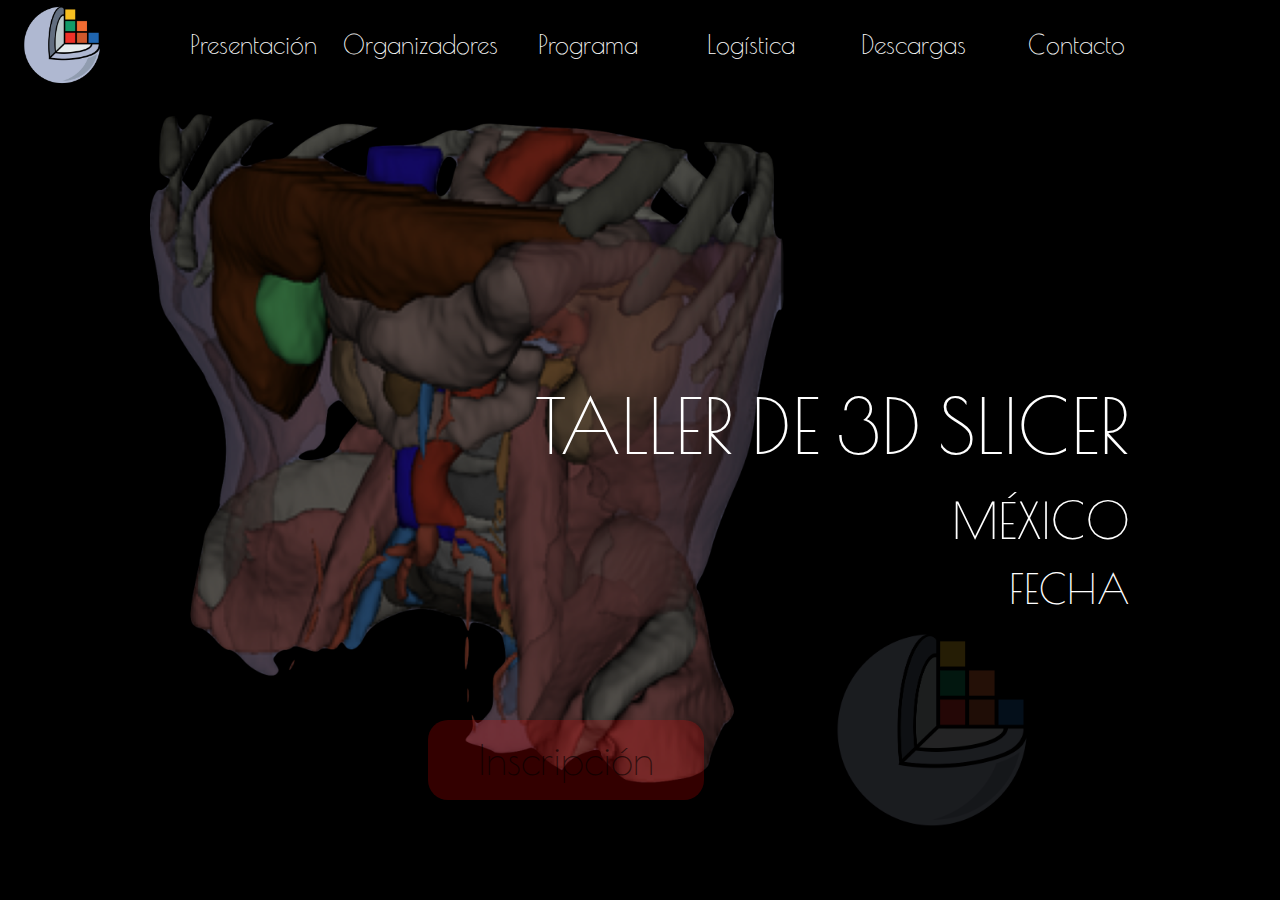
==== index.html @ f95dab13 "Add files" ====
<!DOCTYPE html>
<html lang="en">
<head>
    <meta charset="UTF-8">
    <meta name="viewport" content="width=device-width, initial-scale=1.0">
    <title>Taller 3D Slicer</title>
    <link rel="stylesheet" href="https://cdnjs.cloudflare.com/ajax/libs/bootstrap/5.0.2/css/bootstrap.min.css">
    <link rel="stylesheet" href="https://fonts.googleapis.com/css?family=Poiret+One&display=swap">
    <link rel="stylesheet" href="https://cdnjs.cloudflare.com/ajax/libs/font-awesome/6.0.0-beta3/css/all.min.css">
    <link rel="stylesheet" href="index.css">
    <link rel="stylesheet" href="styles.css">
</head>
<body>
    <nav class="navbar navbar-expand-lg navbar-light bg-light navbar-custom">
        <div class="container-fluid"> 

            <a class="navbar-brand" href="index.html">
                <img src="images/slicer.png" alt="Logo" height="30">
            </a>
            
            <button class="navbar-toggler" type="button" data-toggle="collapse" data-target="#navbarNav" aria-controls="navbarNav" aria-expanded="false" aria-label="Toggle navigation">
                <span class="navbar-toggler-icon text-white">
                    <i class="fas fa-bars"></i>
                </span>
            </button>

            <div class="collapse navbar-collapse dropdown-menu-right" id="navbarNav">
                <ul class="navbar-nav">
                    <li class="nav-item">
                        <a class="nav-link" href="presentacion.html">Presentación</a>
                    </li>
                    <li class="nav-item">
                        <a class="nav-link" href="organizadores.html">Organizadores</a>
                    </li>
                    <li class="nav-item">
                        <a class="nav-link" href="programa.html">Programa</a>
                    </li>
                    <li class="nav-item">
                        <a class="nav-link" href="#">Logística</a>
                    </li>
                    <li class="nav-item">
                        <a class="nav-link" href="#">Descargas</a>
                    </li>
                    <li class="nav-item">
                        <a class="nav-link" href="#">Contacto</a>
                    </li>
                </ul>
            </div>
        </div>
    </nav>

    <div class="titulo">
        <p>TALLER DE 3D SLICER</p>
        <p>MÉXICO</p>
        <p>FECHA</p> 
    </div>

    <div>
        <img src="images/slicer.png" alt="Imagen flotante" class="imagen-flotante">
    </div>
    
    <button class="boton-flotante">Inscripción</button>

    <!-- jQuery (necesario para Bootstrap) -->
    <script src="https://ajax.googleapis.com/ajax/libs/jquery/3.5.1/jquery.min.js"></script>

    <!-- Archivos JavaScript de Bootstrap -->
    <script src="https://maxcdn.bootstrapcdn.com/bootstrap/4.5.2/js/bootstrap.min.js"></script>

</body>
</html>
---- index.css ----
/* Estilo para el fondo negro en la página principal */
body {
    background-color: black;
    background-image: url('images/portada.png');
    background-size: contain; 
    background-position: left 150px top 0px;
    background-repeat: no-repeat;
    font-family: 'Poiret One', sans-serif;
}

.titulo {
    height: 90vh;
    display: flex;
    flex-direction: column;
    justify-content: center;
    align-items: flex-end;
    color: #ffffff;
    padding-right: 100px;
    margin: 0 50px 0 50px ;
}

.titulo p {
    margin-bottom: 1px; /* Ajusta el espacio entre párrafos según lo necesites */
}


.titulo p:nth-child(1) {
    font-size: 75px; /* Tamaño para el primer párrafo */
}

.titulo p:nth-child(2) {
    font-size: 50px; /* Tamaño para el segundo párrafo */
}

.titulo p:nth-child(3) {
    font-size: 40px; /* Tamaño para el tercer párrafo */
}

.imagen-flotante {
    position: absolute; 
    top: 70vh; 
    left: 65vw;
    width: 200px; 
    height: 200px; 
    opacity: 0.15;
}

.boton-flotante {
    position: absolute; 
    bottom: 100px; 
    right: 45%;
    background-color: rgba(255, 0, 0, .2);
    color: rgba(0, 0, 0, 0.6);
    padding: 10px 50px; 
    border-radius: 20px;
    border: none; 
    cursor: pointer; 
    box-shadow: 0px 4px 6px rgba(0, 0, 0, 0.1); 
    font-size: 40px;
}

.boton-flotante:hover {
    background-color: rgb(200, 0, 0); /* Cambia la opacidad al pasar el mouse */
    color: rgba(255, 255, 255, 1);
}
---- styles.css ----
/* Estilo para el navbar */
.navbar {
    background-color: black;
}

.navbar-brand {
    width: 90px; /* Establece el ancho del contenedor en 90px */
    height: 90px; /* Establece la altura del contenedor en 90px */
    padding-left: 10px; /* Añade padding izquierdo de 10px */
    padding-right: 10px; /* Añade padding derecho de 10px */
    margin-right: 70px;
}

.navbar-brand img {
    width: 80px; /* Establece el ancho de la imagen en 80px */
    height: 80px; /* Establece la altura de la imagen en 80px */
}

/* Estilo para los enlaces del navbar */
.navbar-nav .nav-link {
    color: white !important;
    font-size: 25px;
    text-align: center;text-align: center;
}

.navbar-nav .nav-item {
    width: 175px; /* Establece el ancho de todos los elementos li en 200px */
    text-align: center; /* Centra el texto horizontalmente */
}

/* Estilo para el enlace activo del navbar */
.navbar-nav .nav-item.active .nav-link {
    border-bottom: 2px solid rgb(0, 145, 248);
}

/* Estilo para el enlace del navbar cuando se pasa el mouse sobre él */
.navbar-nav .nav-link:hover {
    border-bottom: 2px solid rgb(155, 0, 0);
}

.navbar-custom {
    background-color: black !important;
    height: 90px !important;
}
.navbar-custom .navbar-brand {
    color: white !important;
}

/* Estilo para expandir los elementos del menú a lo ancho */
.navbar-nav {
    width: 90%;
    justify-content: space-between;
}
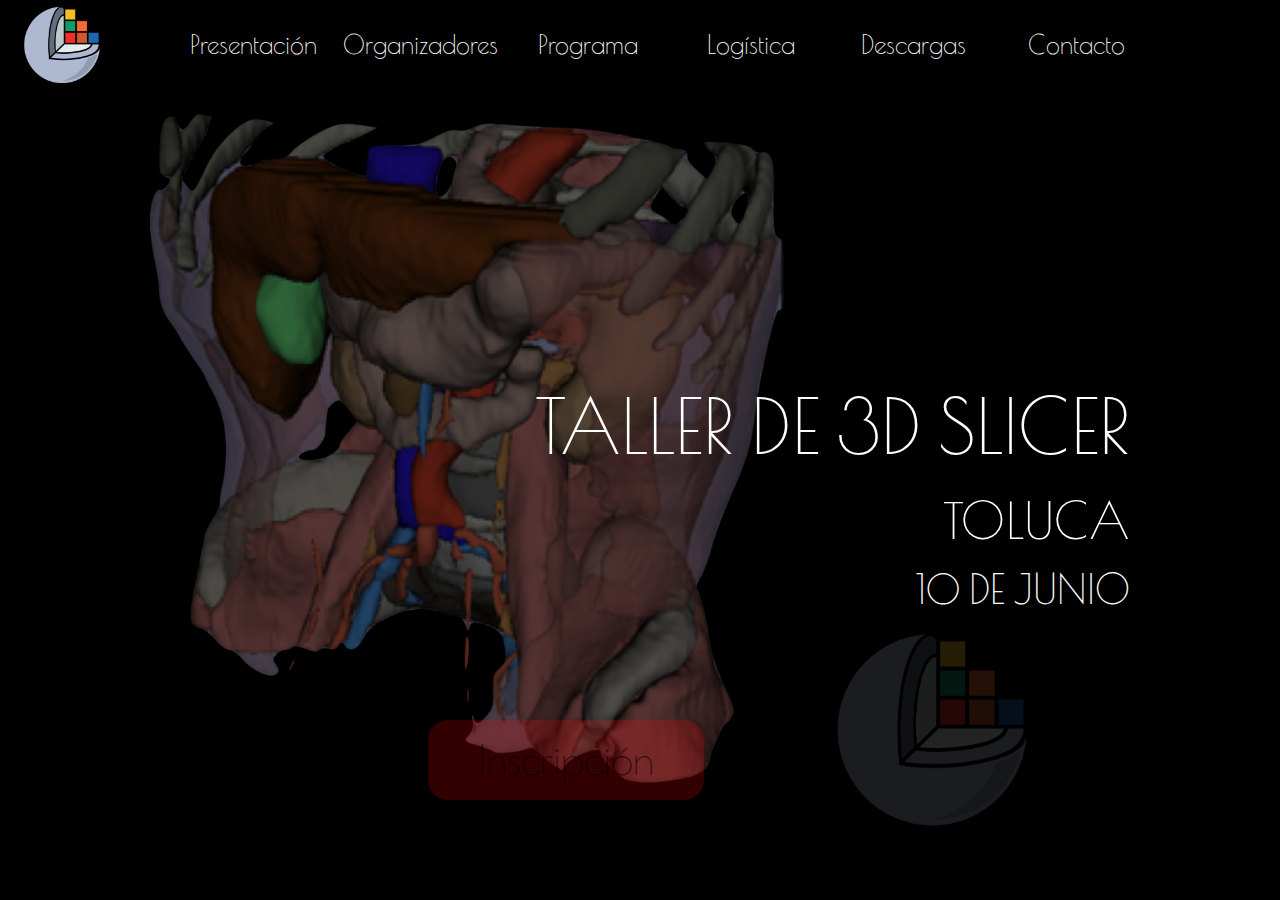
==== commit 3be01f90: "Add information about Toluca Worshop and styles" ====
--- a/index.html
+++ b/index.html
@@ -4,6 +4,7 @@
     <meta charset="UTF-8">
     <meta name="viewport" content="width=device-width, initial-scale=1.0">
     <title>Taller 3D Slicer</title>
+    <link rel="icon" href="images/favicon.ico" type="image/x-icon">
     <link rel="stylesheet" href="https://cdnjs.cloudflare.com/ajax/libs/bootstrap/5.0.2/css/bootstrap.min.css">
     <link rel="stylesheet" href="https://fonts.googleapis.com/css?family=Poiret+One&display=swap">
     <link rel="stylesheet" href="https://cdnjs.cloudflare.com/ajax/libs/font-awesome/6.0.0-beta3/css/all.min.css">
@@ -36,13 +37,13 @@
                         <a class="nav-link" href="programa.html">Programa</a>
                     </li>
                     <li class="nav-item">
-                        <a class="nav-link" href="#">Logística</a>
+                        <a class="nav-link" href="logistica.html">Logística</a>
                     </li>
                     <li class="nav-item">
-                        <a class="nav-link" href="#">Descargas</a>
+                        <a class="nav-link" href="descargas.html">Descargas</a>
                     </li>
                     <li class="nav-item">
-                        <a class="nav-link" href="#">Contacto</a>
+                        <a class="nav-link" href="contacto.html">Contacto</a>
                     </li>
                 </ul>
             </div>
@@ -51,8 +52,8 @@
 
     <div class="titulo">
         <p>TALLER DE 3D SLICER</p>
-        <p>MÉXICO</p>
-        <p>FECHA</p> 
+        <p>TOLUCA</p>
+        <p>10 DE JUNIO</p> 
     </div>
 
     <div>
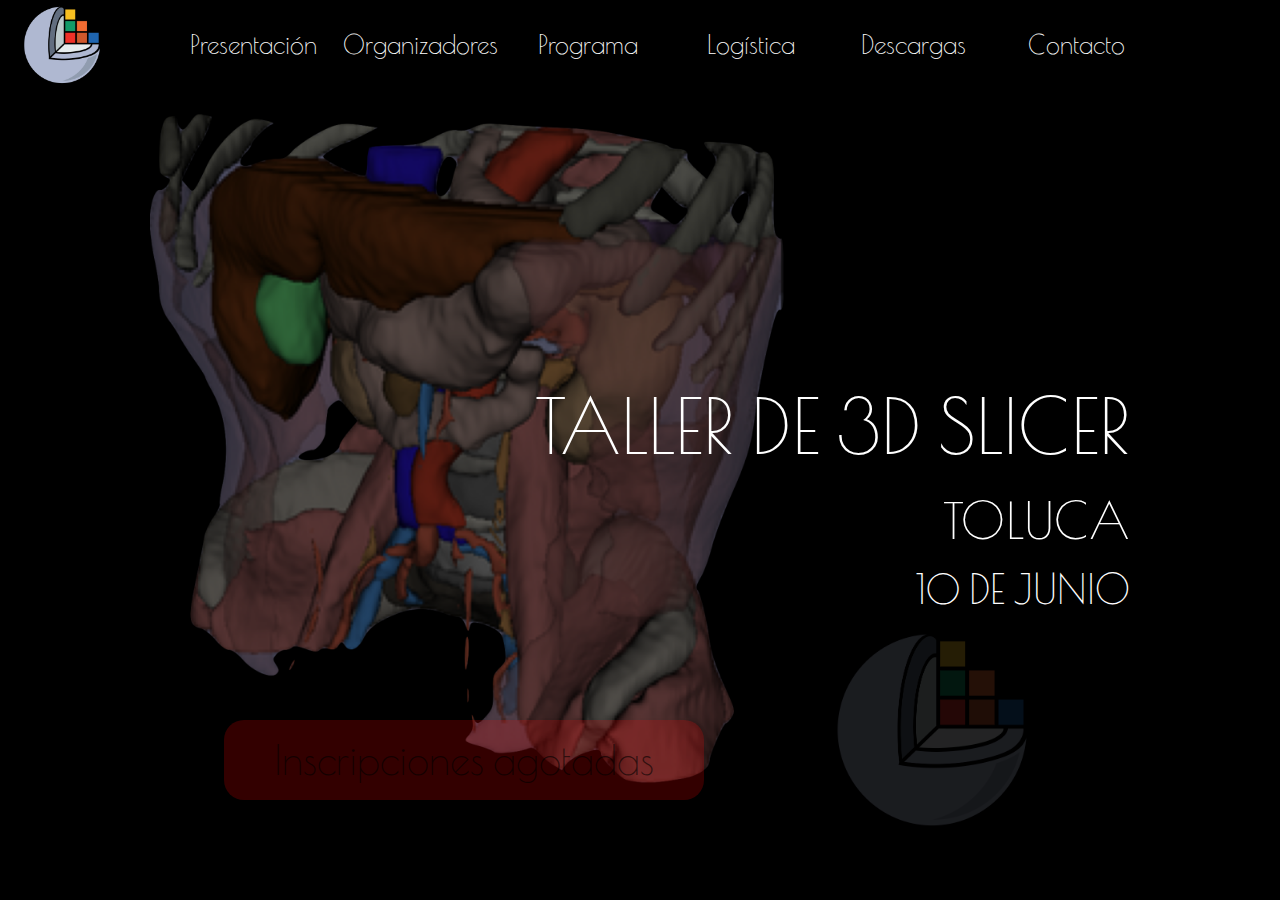
==== commit 5cfeefa8: "Cierre de inscripciones" ====
--- a/index.html
+++ b/index.html
@@ -60,7 +60,8 @@
         <img src="images/slicer.png" alt="Imagen flotante" class="imagen-flotante">
     </div>
     
-    <button class="boton-flotante">Inscripción</button>
+    <button class="boton-flotante">Inscripciones agotadas</button>
+    <!-- <button class="boton-flotante" onclick="window.open('https://docs.google.com/forms/d/e/1FAIpQLScllOBxvuXiK8LU86hSiNgTRaM-DWdw3HVNikmWxrpYw7fzAQ/viewform?usp=pp_url', '_blank')">Inscripción</button> -->
 
     <!-- jQuery (necesario para Bootstrap) -->
     <script src="https://ajax.googleapis.com/ajax/libs/jquery/3.5.1/jquery.min.js"></script>
